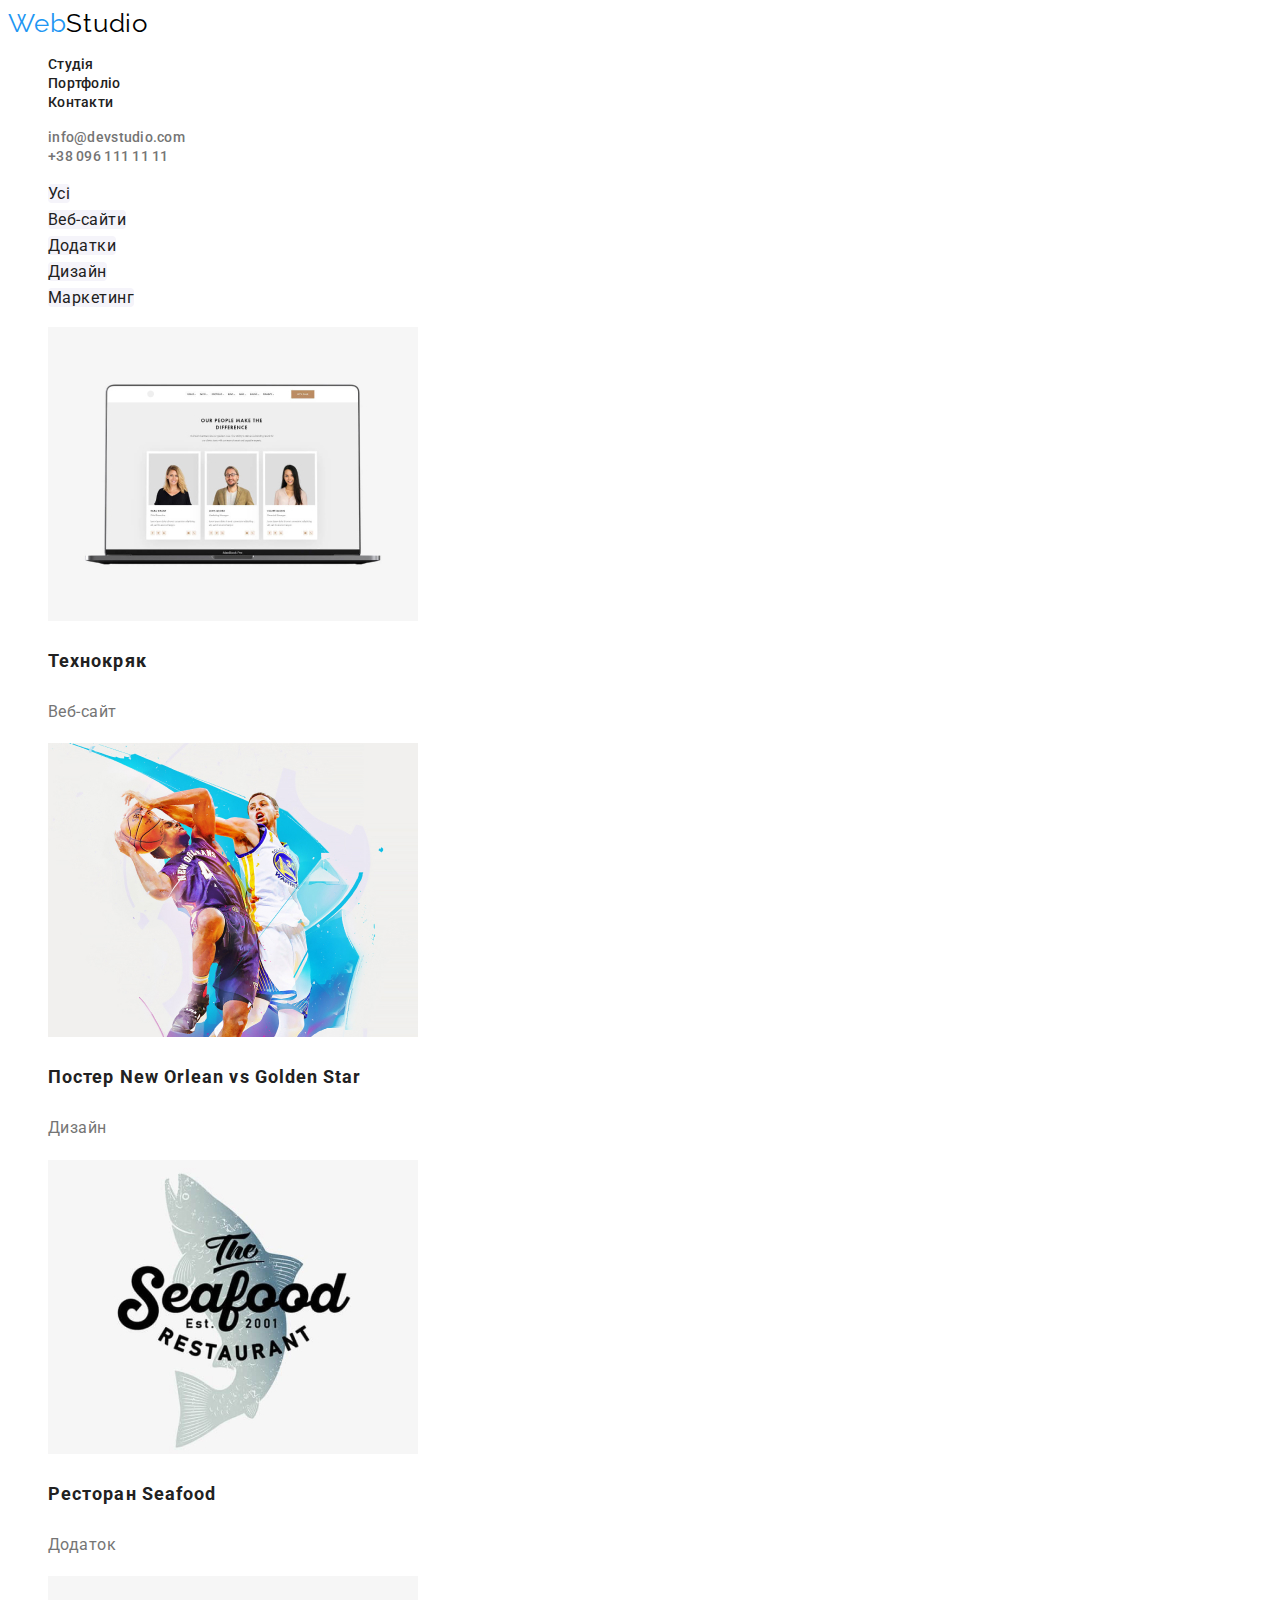
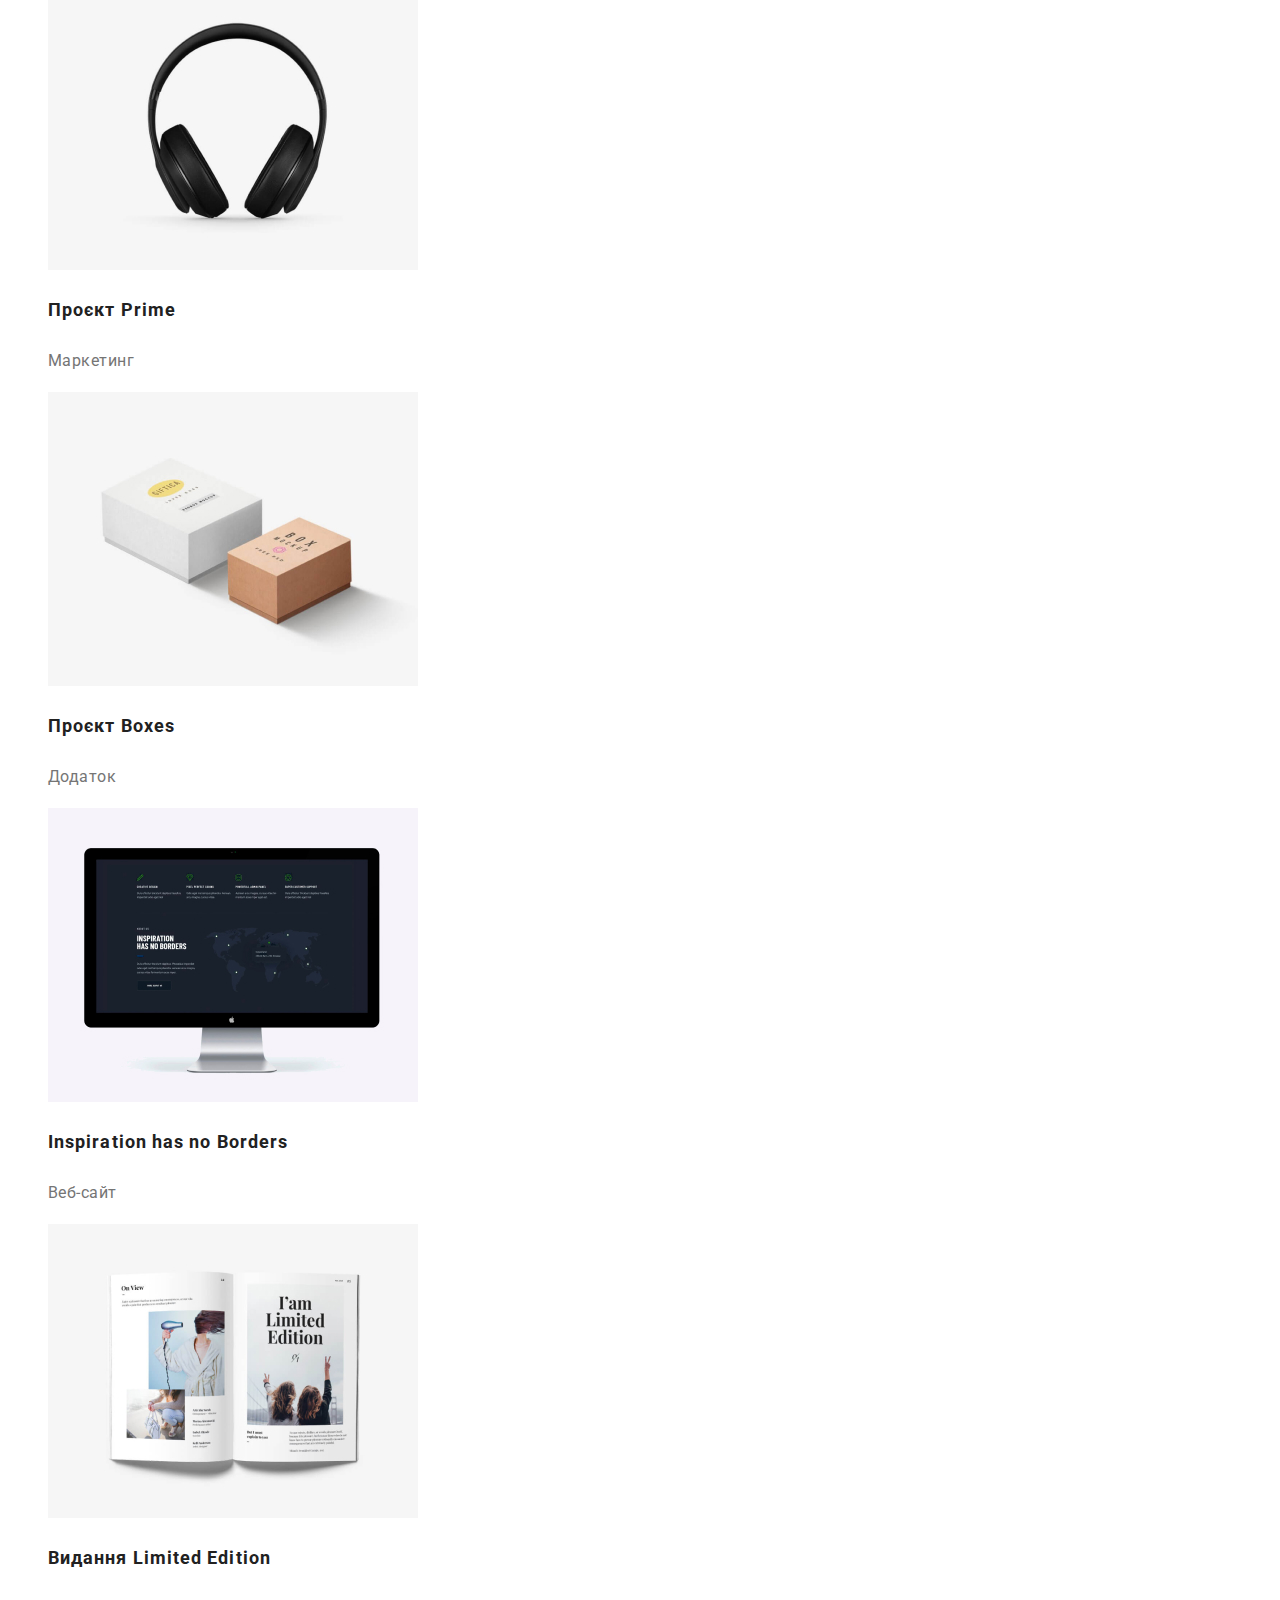
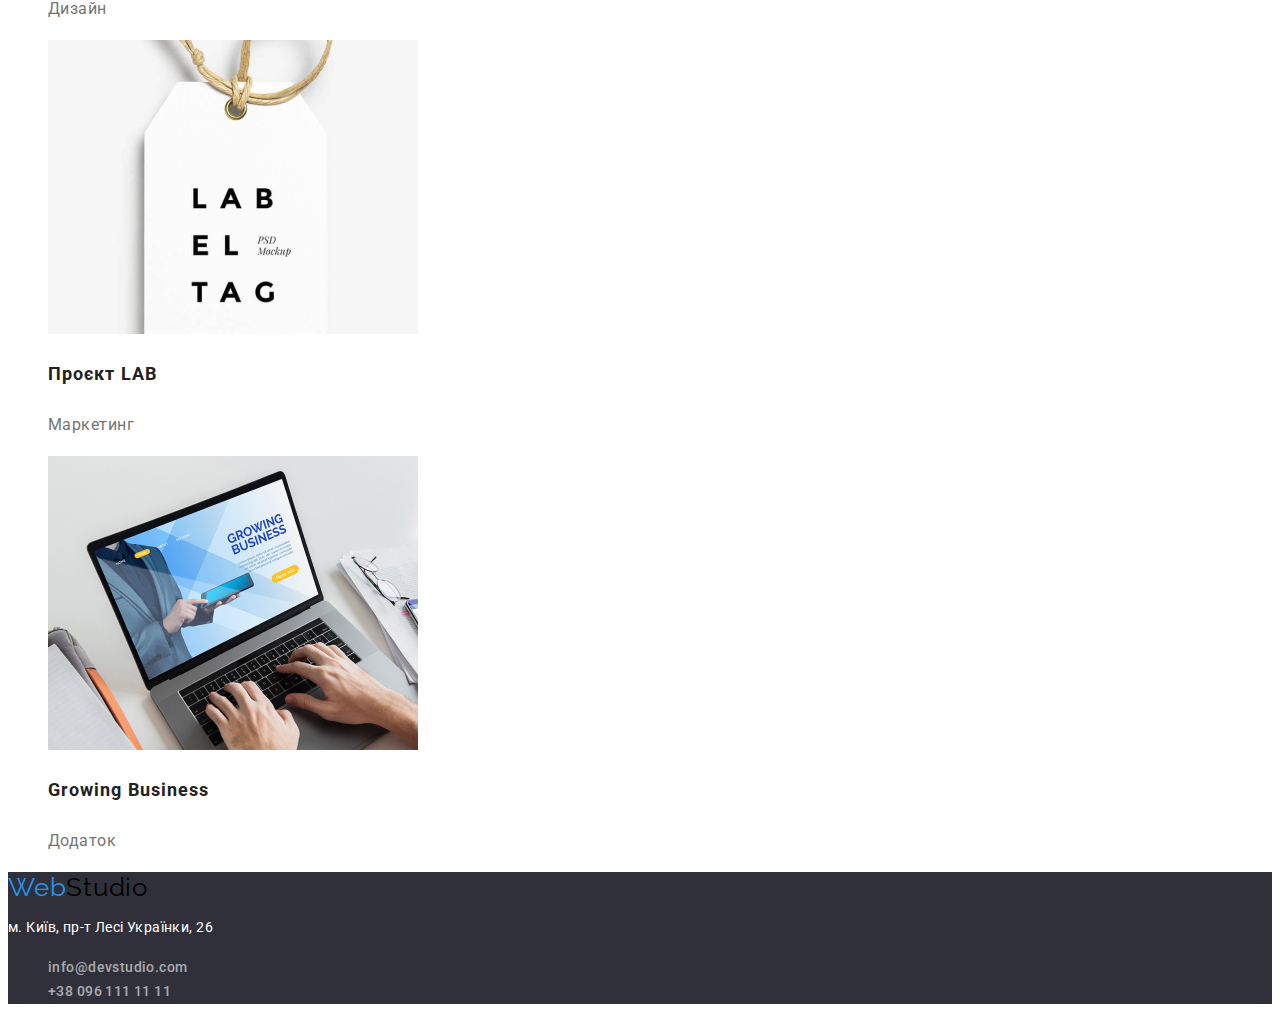
==== portfolio.html @ ef8d2dd3 "hw-2" ====
<!DOCTYPE html>
<html lang="uk">

<head>
    <meta charset="UTF-8">
    <meta name="viewport" content="width=device-width, initial-scale=1.0">
    <title>Portfolio</title>
    <link rel="stylesheet" href="./portfolio.css">
    <link
        href="https://fonts.googleapis.com/css2?family=Raleway:wght@700&family=Roboto:wght@400;500;700;900&display=swap"
        rel="stylesheet">
</head>

<body>
    <header>
        <nav>
            <a href="./index.html" class="logo"><span class="logo-item">Web</span>Studio</a>

            <ul>
                <li><a href="./studio.html" class="link">Студія</a></li>
                <li><a href="./portfolio.html" class="link">Портфоліо</a></li>
                <li><a href="" class="link">Контакти</a></li>
            </ul>
        </nav>

        <nav>
            <ul>
                <li><a href=".mailto:info@devstudio.com" class="link address-link">info@devstudio.com</a></li>
                <li><a href=".tel:+380961111111" class="link address-link">+38 096 111 11 11</a></li>
            </ul>
        </nav>
    </header>
    <main>
        <nav>
            <ul>
                <li><a href="" class="button">Усі</a></li>
                <li><a href="" class="button">Веб-сайти</a></li>
                <li><a href="" class="button">Додатки</a></li>
                <li><a href="" class="button">Дизайн</a></li>
                <li><a href="" class="button">Маркетинг</a></li>
            </ul>
        </nav>
        <section>
            <ul>
                <li><img src="./images/img01.jpg" alt="">
                    <h3>Технокряк</h3>
                    <p>Веб-сайт</p>
                </li>
                <li><img src="./images/img02.jpg" alt="">
                    <h3>Постер New Orlean vs Golden Star</h3>
                    <p>Дизайн</p>
                </li>
                <li><img src="./images/img03.jpg" alt="">
                    <h3>Ресторан Seafood</h3>
                    <p>Додаток</p>
                </li>
                <li><img src="./images/img04.jpg" alt="">
                    <h3>Проєкт Prime</h3>
                    <p>Маркетинг</p>
                </li>
                <li><img src="./images/img05.jpg" alt="">
                    <h3>Проєкт Boxes</h3>
                    <p>Додаток</p>
                </li>
                <li><img src="./images/img06.jpg" alt="">
                    <h3>Inspiration has no Borders</h3>
                    <p>Веб-сайт</p>
                </li>
                <li><img src="./images/img07.jpg" alt="">
                    <h3>Видання Limited Edition</h3>
                    <p>Дизайн</p>
                </li>
                <li><img src="./images/img08.jpg" alt="">
                    <h3>Проєкт LAB</h3>
                    <p>Маркетинг</p>
                </li>
                <li><img src="./images/img09.jpg" alt="">
                    <h3>Growing Business</h3>
                    <p>Додаток</p>
                </li>
            </ul>
        </section>
    </main>

    <footer>

        <a href="./index.html" class="logo"><span class="logo-item">Web</span>Studio</a>
        <address>

            <p>м. Київ, пр-т Лесі Українки, 26</p>
            <ul>
                <li><a href=".mailto:info@devstudio.com" class="link address-item">info@devstudio.com</a></li>
                <li><a href=".tel:+380961111111" class="link address-item">+38 096 111 11 11</a></li>
            </ul>
        </address>
    </footer>
</body>
</html>
---- portfolio.css ----
body {
    font-family: 'Roboto', sans-serif;
    color: #212121;
    background-color: #FFFFFF;
}

h3 {
    color: #212121;
    font-size: 18px;
    line-height: 2;
    letter-spacing: 1.08px;
}

p {
    color: #757575;
    font-size: 16px;
    line-height: 1.88;
    letter-spacing: 0.48px;
}

.logo {
    font-family: Raleway;
    font-size: 26px;
    letter-spacing: 0.78px;
    text-decoration: none;
    color: #000;
}

.logo-item {
    color: #2196F3;
}

.button {
    color: #212121;
    text-align: center;
    font-size: 16px;
    line-height: 1.63;
    border-radius: 4px;
    background: #F5F4FA;
    letter-spacing: 0.48px;
    text-decoration: none;
}

.button:hover,
.button:focus {
    background-color: #2196F3;
    color: #FFF;
}

.link {
    color: #212121;
    font-size: 14px;
    font-weight: 500;
    line-height: normal;
    letter-spacing: 0.28px;
    text-decoration: none;

}

.address-link {
    color: #757575;
    font-size: 14px;
    line-height: normal;
    letter-spacing: 0.28px;
}

.link:hover,
.link:focus {
    color: #2196F3;
}

ul {
    list-style: none;
}

footer {
    background-color: #2F303A;

}

address>p {
    color: #FFF;
    font-size: 14px;
    line-height: 1.71;
    letter-spacing: 0.42px;
    font-style: normal;
}

.address-item {
    color: rgba(255, 255, 255, 0.60);
    font-size: 14px;
    line-height: 1.71;
    letter-spacing: 0.42px;
    font-style: normal;
}
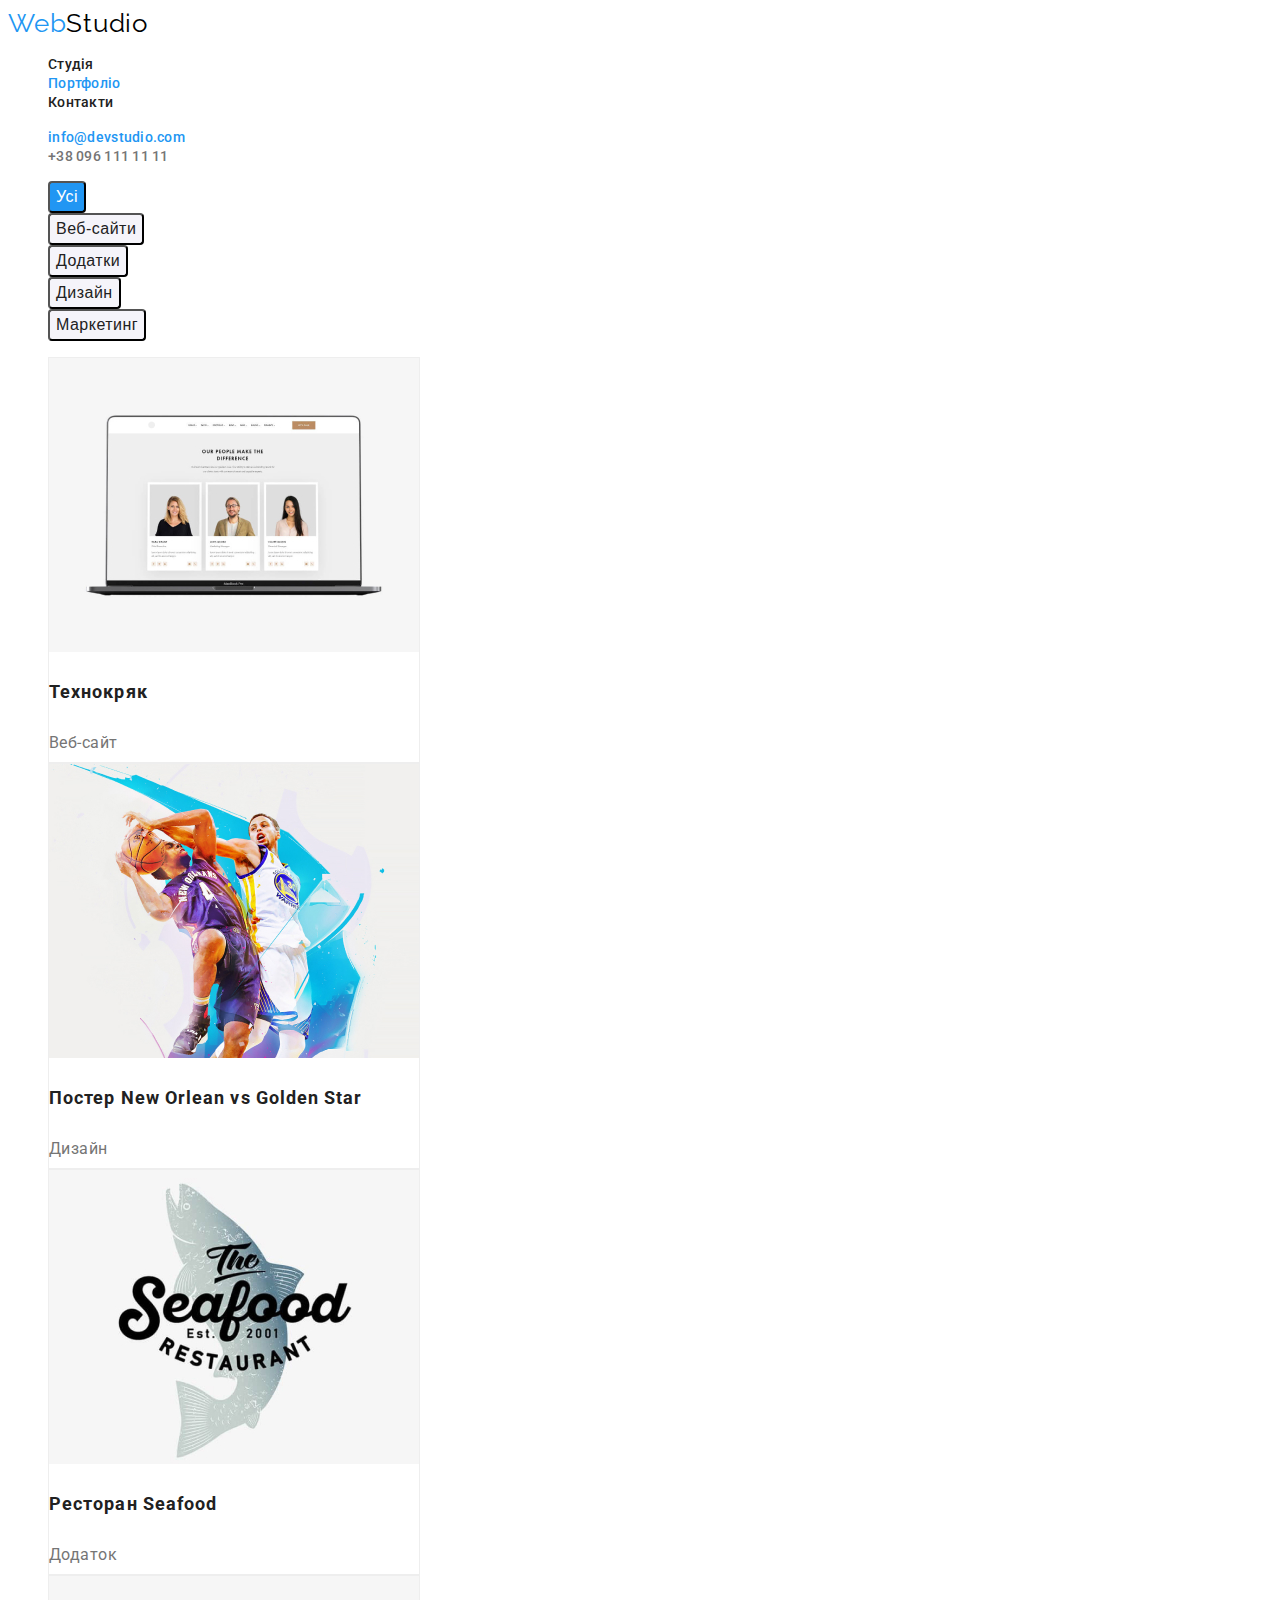
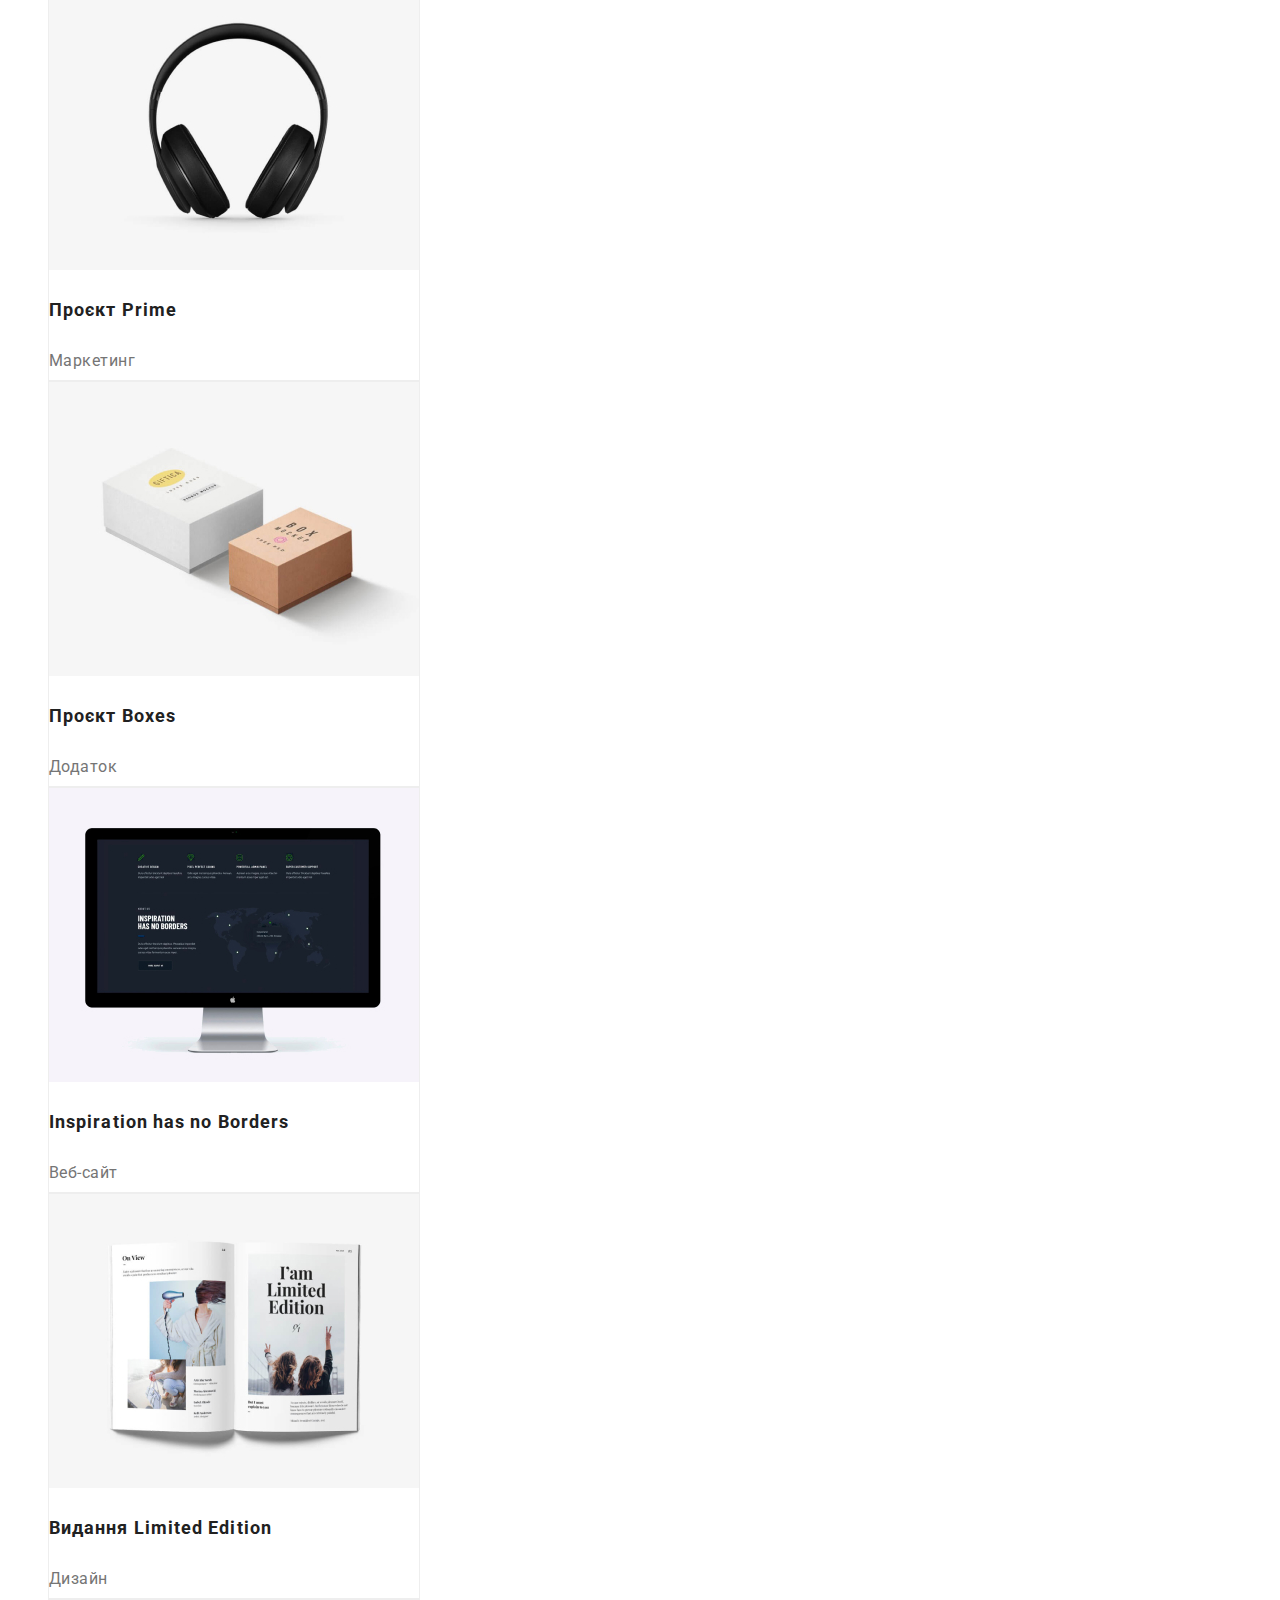
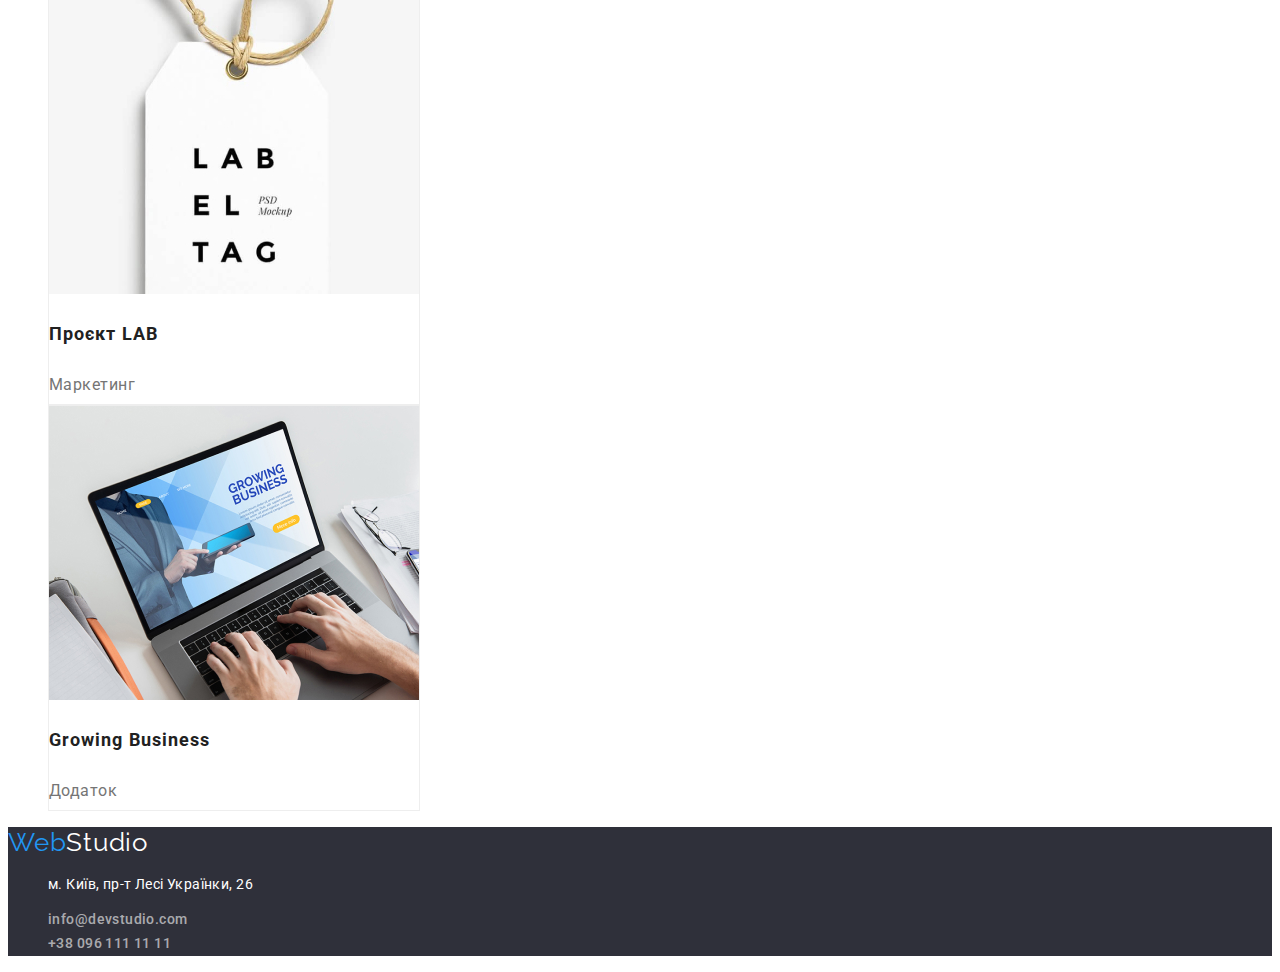
==== commit 1443c9f8: "classes hw-2" ====
--- a/portfolio.html
+++ b/portfolio.html
@@ -5,7 +5,7 @@
     <meta charset="UTF-8">
     <meta name="viewport" content="width=device-width, initial-scale=1.0">
     <title>Portfolio</title>
-    <link rel="stylesheet" href="./portfolio.css">
+    <link rel="stylesheet" href="./styles.css">
     <link
         href="https://fonts.googleapis.com/css2?family=Raleway:wght@700&family=Roboto:wght@400;500;700;900&display=swap"
         rel="stylesheet">
@@ -16,83 +16,97 @@
         <nav>
             <a href="./index.html" class="logo"><span class="logo-item">Web</span>Studio</a>
 
-            <ul>
-                <li><a href="./studio.html" class="link">Студія</a></li>
-                <li><a href="./portfolio.html" class="link">Портфоліо</a></li>
+            <ul class="list">
+                <li><a href="./index.html" class="link">Студія</a></li>
+                <li><a href="./portfolio.html" class="link active">Портфоліо</a></li>
                 <li><a href="" class="link">Контакти</a></li>
             </ul>
         </nav>
 
-        <nav>
-            <ul>
-                <li><a href=".mailto:info@devstudio.com" class="link address-link">info@devstudio.com</a></li>
-                <li><a href=".tel:+380961111111" class="link address-link">+38 096 111 11 11</a></li>
-            </ul>
-        </nav>
+        <ul class="list">
+            <li><a href="mailto:info@devstudio.com" class="link address-link active">info@devstudio.com</a></li>
+            <li><a href="tel:+380961111111" class="link address-link ">+38 096 111 11 11</a></li>
+        </ul>
     </header>
     <main>
-        <nav>
-            <ul>
-                <li><a href="" class="button">Усі</a></li>
-                <li><a href="" class="button">Веб-сайти</a></li>
-                <li><a href="" class="button">Додатки</a></li>
-                <li><a href="" class="button">Дизайн</a></li>
-                <li><a href="" class="button">Маркетинг</a></li>
+        <section>
+            <ul class="list">
+                <li> <button class="button-main current">Усі</button></li>
+                <li> <button class="button-main">Веб-сайти</button></li>
+                <li> <button class="button-main">Додатки</button></li>
+                <li> <button class="button-main">Дизайн</button></li>
+                <li> <button class="button-main">Маркетинг</button></li>
             </ul>
-        </nav>
-        <section>
-            <ul>
-                <li><img src="./images/img01.jpg" alt="">
-                    <h3>Технокряк</h3>
-                    <p>Веб-сайт</p>
+            <ul class="list">
+                <li class="container"> <a href="" class="container-link"><img src="./images/img01.jpg" alt="Веб-сайт Технокряк" width="370">
+                        <h3 class="container-title">Технокряк</h3>
+                        <p class="container-sub">Веб-сайт</p>
+                    </a>
+
                 </li>
-                <li><img src="./images/img02.jpg" alt="">
-                    <h3>Постер New Orlean vs Golden Star</h3>
-                    <p>Дизайн</p>
+                <li class="container"> <a href="" class="container-link"><img src="./images/img02.jpg" alt="Дизайн постера" width="370">
+                        <h3 class="container-title">Постер New Orlean vs Golden Star</h3>
+                        <p class="container-sub">Дизайн</p>
+                    </a>
+
                 </li>
-                <li><img src="./images/img03.jpg" alt="">
-                    <h3>Ресторан Seafood</h3>
-                    <p>Додаток</p>
+                <li class="container"> <a href="" class="container-link"><img src="./images/img03.jpg" alt="Додаток ресторану" width="370">
+                        <h3 class="container-title">Ресторан Seafood</h3>
+                        <p class="container-sub">Додаток</p>
+                    </a>
+
                 </li>
-                <li><img src="./images/img04.jpg" alt="">
-                    <h3>Проєкт Prime</h3>
-                    <p>Маркетинг</p>
+                <li class="container"><a href="" class="container-link"><img src="./images/img04.jpg" alt="Маркетинг проєкту" width="370">
+                        <h3 class="container-title">Проєкт Prime</h3>
+                        <p class="container-sub">Маркетинг</p>
+                    </a>
+
                 </li>
-                <li><img src="./images/img05.jpg" alt="">
-                    <h3>Проєкт Boxes</h3>
-                    <p>Додаток</p>
+                <li class="container"> <a href="" class="container-link"><img src="./images/img05.jpg" alt="Додаток проєкту Boxes" width="370">
+                        <h3 class="container-title">Проєкт Boxes</h3>
+                        <p class="container-sub">Додаток</p>
+                    </a>
+
                 </li>
-                <li><img src="./images/img06.jpg" alt="">
-                    <h3>Inspiration has no Borders</h3>
-                    <p>Веб-сайт</p>
+                <li class="container"><a href="" class="container-link"><img src="./images/img06.jpg" alt="Веб-сайт Inspiration has no Borders"
+                            width="370">
+                        <h3 class="container-title">Inspiration has no Borders</h3>
+                        <p class="container-sub">Веб-сайт</p>
+                    </a>
                 </li>
-                <li><img src="./images/img07.jpg" alt="">
-                    <h3>Видання Limited Edition</h3>
-                    <p>Дизайн</p>
+                <li class="container"> <a href="" class="container-link"><img src="./images/img07.jpg" alt="Дизайн видання" width="370">
+                        <h3 class="container-title">Видання Limited Edition</h3>
+                        <p class="container-sub">Дизайн</p>
+                    </a>
                 </li>
-                <li><img src="./images/img08.jpg" alt="">
-                    <h3>Проєкт LAB</h3>
-                    <p>Маркетинг</p>
+                <li class="container"><a href="" class="container-link"><img src="./images/img08.jpg" alt="Маркетинг Проєкту LAB" width="370">
+                        <h3 class="container-title">Проєкт LAB</h3>
+                        <p class="container-sub">Маркетинг</p>
+                    </a>
                 </li>
-                <li><img src="./images/img09.jpg" alt="">
-                    <h3>Growing Business</h3>
-                    <p>Додаток</p>
+                <li class="container"><a href="" class="container-link"><img src="./images/img09.jpg" alt="Додаток Growing Business"
+                            width="370">
+                        <h3 class="container-title">Growing Business</h3>
+                        <p class="container-sub">Додаток</p>
+                    </a>
                 </li>
             </ul>
         </section>
     </main>
 
-    <footer>
+    <footer class="footer">
 
-        <a href="./index.html" class="logo"><span class="logo-item">Web</span>Studio</a>
+        <a href="./index.html" class="logo-footer"><span class="logo-item">Web</span>Studio</a>
         <address>
-
-            <p>м. Київ, пр-т Лесі Українки, 26</p>
-            <ul>
-                <li><a href=".mailto:info@devstudio.com" class="link address-item">info@devstudio.com</a></li>
-                <li><a href=".tel:+380961111111" class="link address-item">+38 096 111 11 11</a></li>
+            <ul class="list">
+                <li>
+                    <p class="address-text">м. Київ, пр-т Лесі Українки, 26</p>
+                </li>
+                <li><a href="mailto:info@devstudio.com" class="link address-item">info@devstudio.com</a></li>
+                <li><a href="tel:+380961111111" class="link address-item">+38 096 111 11 11</a></li>
             </ul>
         </address>
     </footer>
 </body>
+
 </html>--- a/styles.css
+++ b/styles.css
@@ -0,0 +1,208 @@
+:root {
+    --text-color: #757575;
+    --title-color: #212121;
+    --background-color: #2F303A;
+    --accent-color: #2196F3;
+    --accent-text-color: #FFFFFF;
+}
+
+body {
+    font-family: 'Roboto', sans-serif;
+    color: var(--title-color);
+    background-color: var(--accent-text-color);
+}
+
+/* Заголовки */
+.work-title,
+.team-title {
+    font-size: 36px;
+    line-height: 1.17;
+    letter-spacing: 0.03em;
+    text-align: center;
+    font-style: normal;
+    font-weight: 700;
+}
+
+.future-title {
+    font-size: 14px;
+    line-height: 1.14;
+    letter-spacing: 0.03em;
+    text-transform: uppercase;
+}
+
+/* Абзац */
+.future-text {
+    font-size: 14px;
+    line-height: 1.7;
+    letter-spacing: 0.03em;
+    color: var(--text-color);
+    font-style: normal;
+    font-weight: 400;
+}
+
+.team-text {
+    color: var(--text-color);
+    font-family: Roboto;
+    font-size: 16px;
+    line-height: normal;
+    letter-spacing: 0.48px;
+}
+
+/* Герой */
+.order-title {
+    font-size: 44px;
+    line-height: 1.37;
+    letter-spacing: 0.06em;
+    text-align: center;
+    color: var(--accent-text-color);
+    text-transform: uppercase;
+
+}
+
+.order {
+    background-color: var(--background-color);
+    text-align: center;
+}
+
+.order-button {
+    border-radius: 4px;
+    color: var(--accent-text-color);
+    text-align: center;
+    font-size: 16px;
+    line-height: 1.88;
+    letter-spacing: 0.96px;
+    background-color: var(--accent-color);
+}
+
+/* Логотип */
+.logo {
+    font-family: Raleway;
+    font-size: 26px;
+    letter-spacing: 0.78px;
+    text-decoration: none;
+    color: #000;
+}
+
+.logo-footer {
+    font-family: Raleway;
+    font-size: 26px;
+    letter-spacing: 0.78px;
+    text-decoration: none;
+    color: var(--accent-text-color);
+}
+
+.logo-item {
+    color: var(--accent-color);
+}
+
+/* Ссылки */
+.link {
+    color: var(--title-color);
+    font-size: 14px;
+    font-weight: 500;
+    line-height: normal;
+    letter-spacing: 0.28px;
+    text-decoration: none;
+
+}
+
+.address-link {
+    color: var(--text-color);
+    font-size: 14px;
+    line-height: normal;
+    letter-spacing: 0.28px;
+}
+
+.link:hover,
+.link:focus {
+    color: var(--accent-color);
+}
+
+.list {
+    list-style: none;
+}
+
+/* Футер */
+.footer {
+    background-color: var(--background-color);
+
+}
+
+.address-text {
+    color: var(--accent-text-color);
+    font-size: 14px;
+    line-height: 1.71;
+    letter-spacing: 0.42px;
+    font-style: normal;
+    width: 231px;
+    height: 21px;
+    flex-shrink: 0;
+}
+
+.address-item {
+    color: rgba(255, 255, 255, 0.60);
+    font-size: 14px;
+    line-height: 1.71;
+    letter-spacing: 0.42px;
+    font-style: normal;
+    width: 231px;
+    height: 21px;
+    flex-shrink: 0;
+}
+
+/* Портфоліо */
+.active {
+    color: var(--accent-color);
+}
+
+.button-main {
+    font-size: 16px;
+    font-weight: 500;
+    line-height: 1.63;
+    letter-spacing: 0.48px;
+    color: var(--title-color);
+    border-radius: 4px;
+    background: #F5F4FA;
+    font-style: normal;
+}
+
+.button-main:hover,
+.button-main:focus {
+    background-color: var(--accent-color);
+    color: var(--accent-text-color);
+}
+.current {
+    background-color: var(--accent-color);
+    color: var(--accent-text-color);
+}
+
+.container {
+    border: 1px solid #EEE;
+    background-color: var(--accent-text-color);
+    width: 370px;
+    height: 404px;
+    flex-shrink: 0;
+}
+
+.container-title {
+    color: var(--title-color);
+    font-size: 18px;
+    font-style: normal;
+    font-weight: 700;
+    line-height: 2;
+    letter-spacing: 1.08px;
+    text-decoration: none;
+}
+
+.container-link {
+    text-decoration: none;
+}
+
+.container-sub {
+    font-size: 16px;
+    font-style: normal;
+    font-weight: 400;
+    line-height: 1.88;
+    letter-spacing: 0.48px;
+    color: var(--text-color);
+}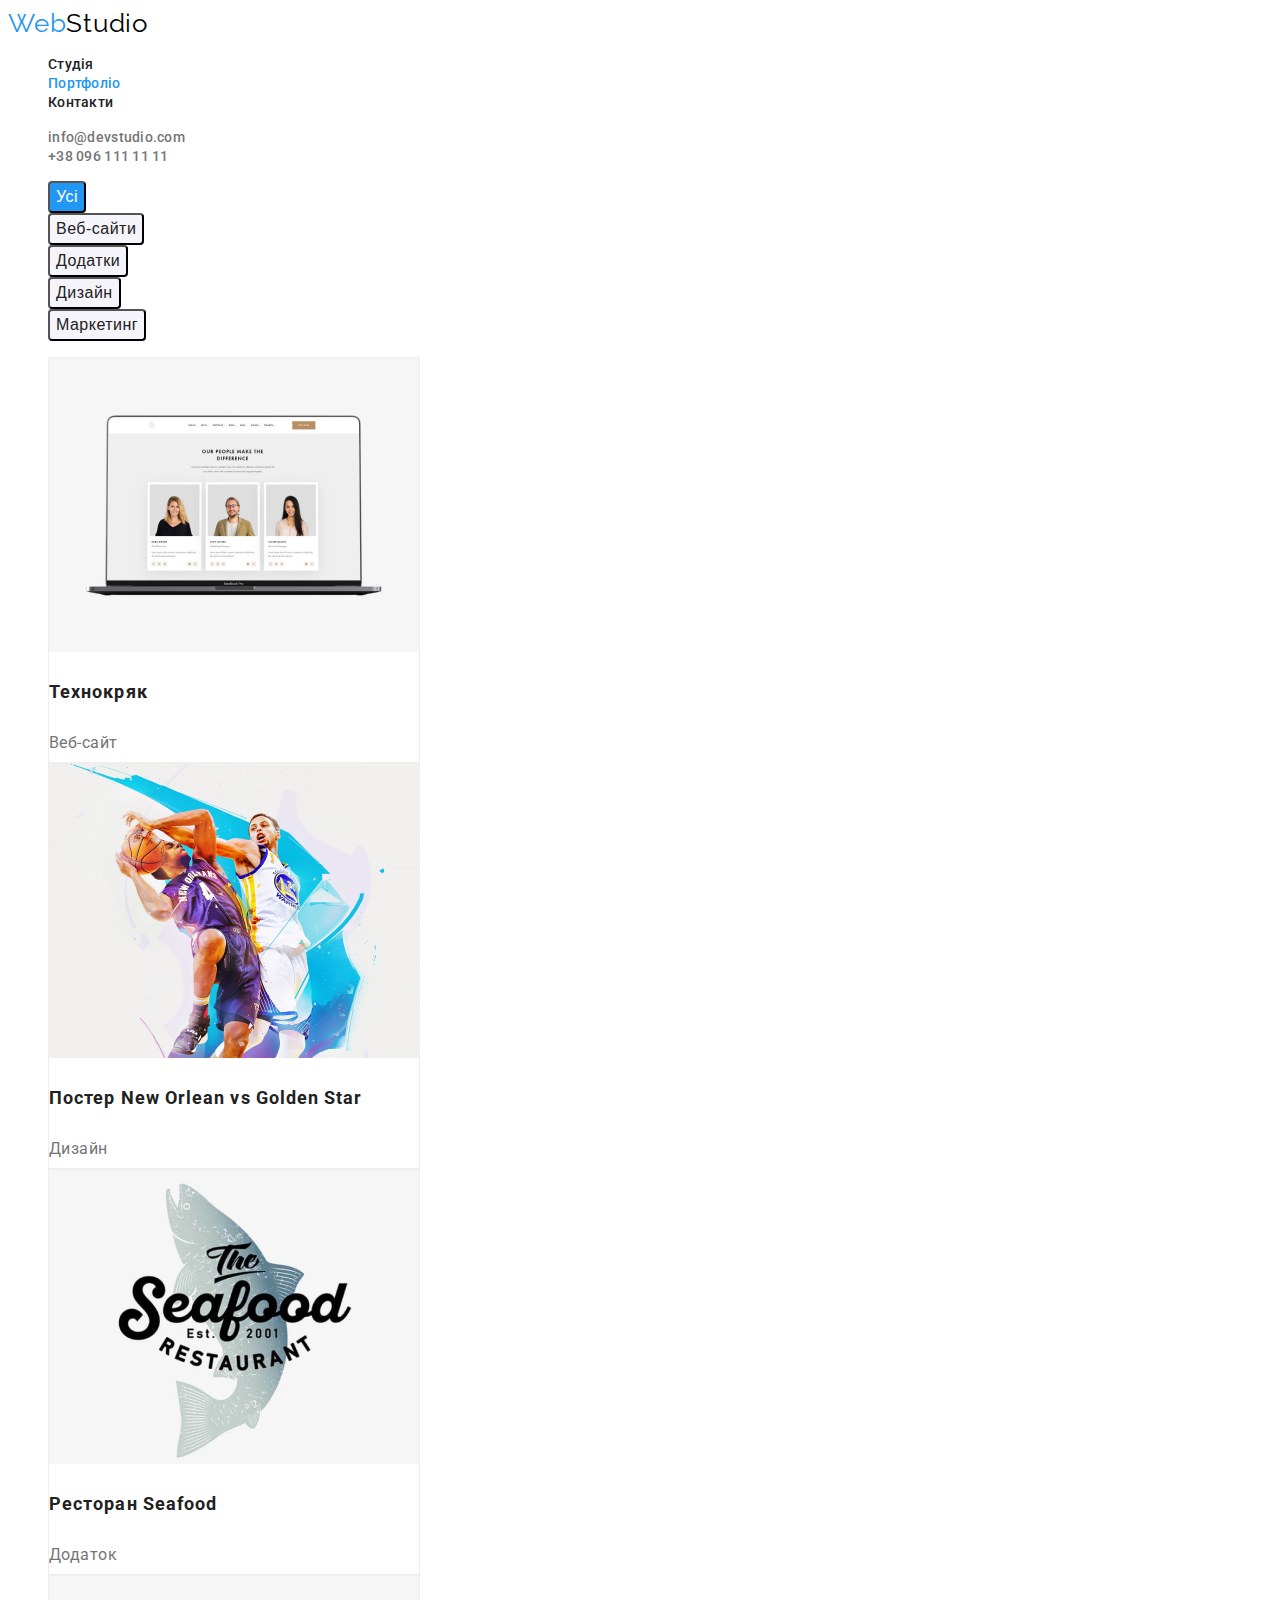
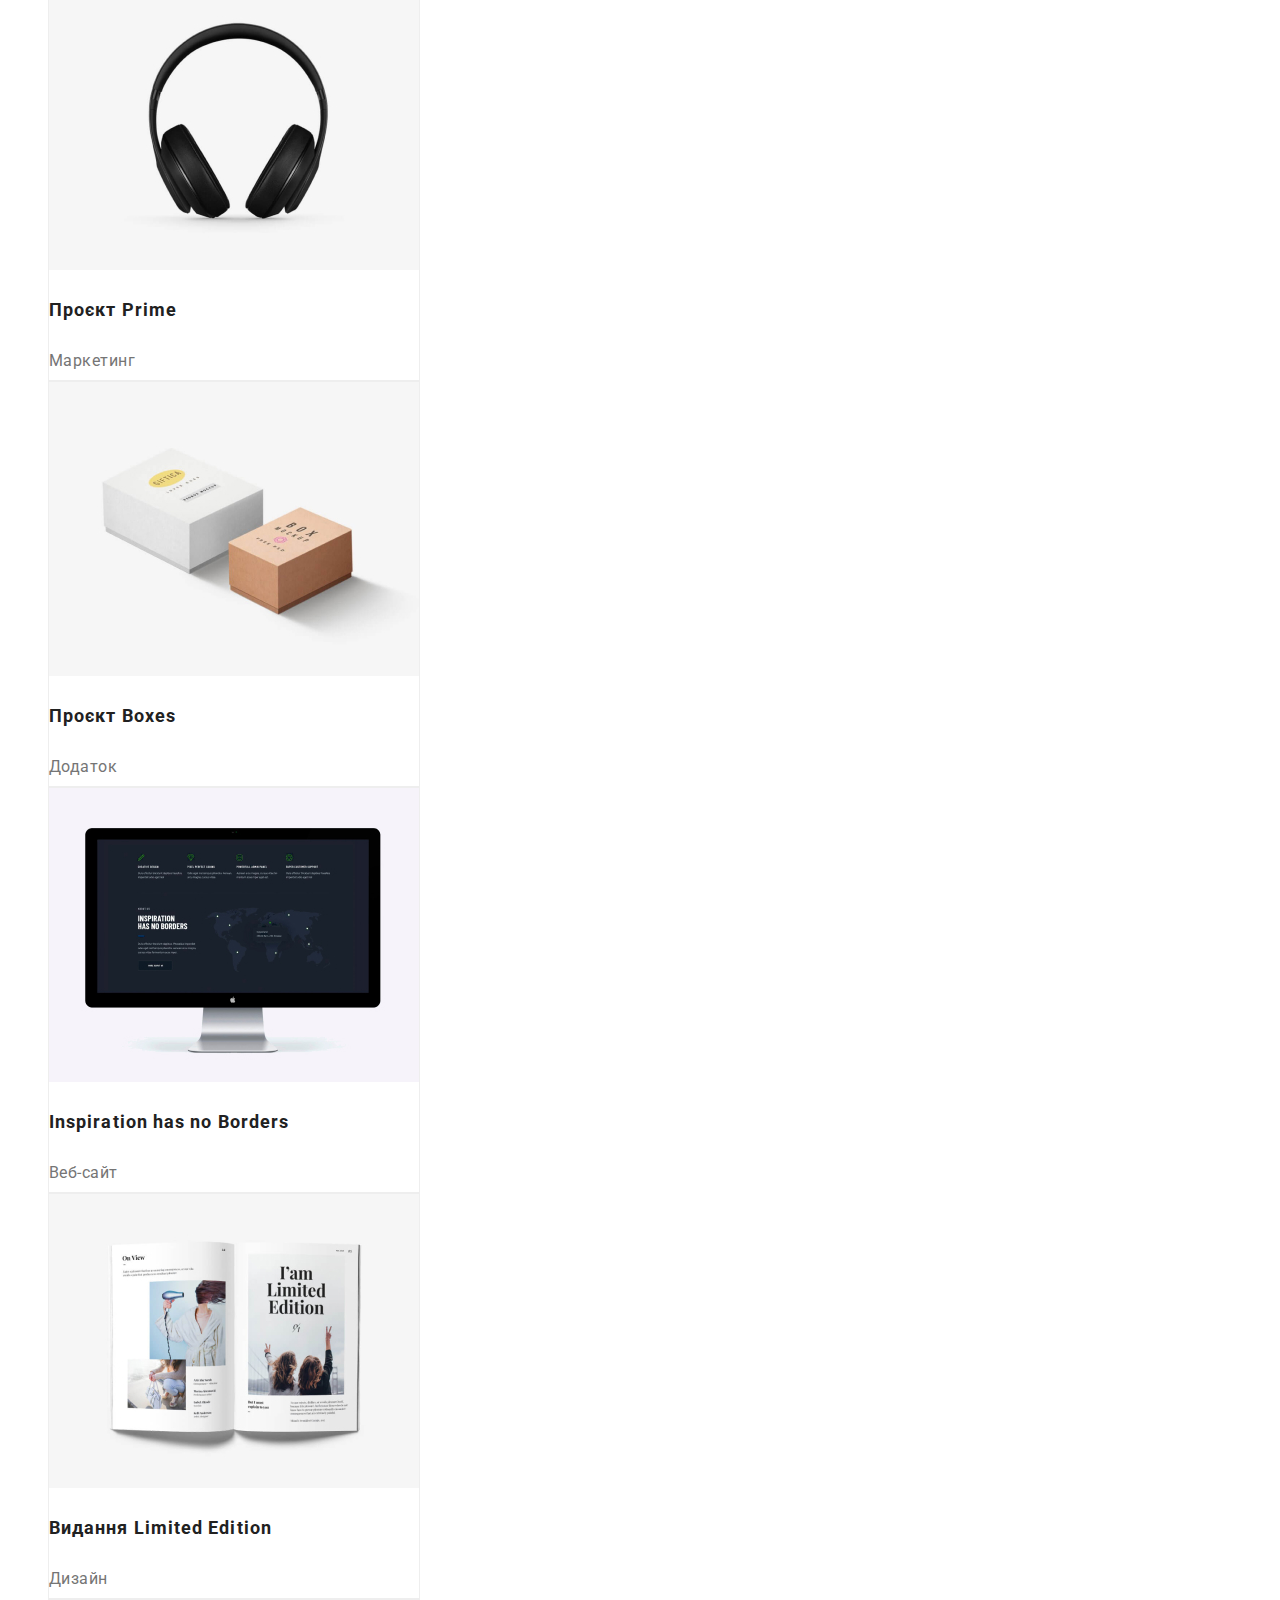
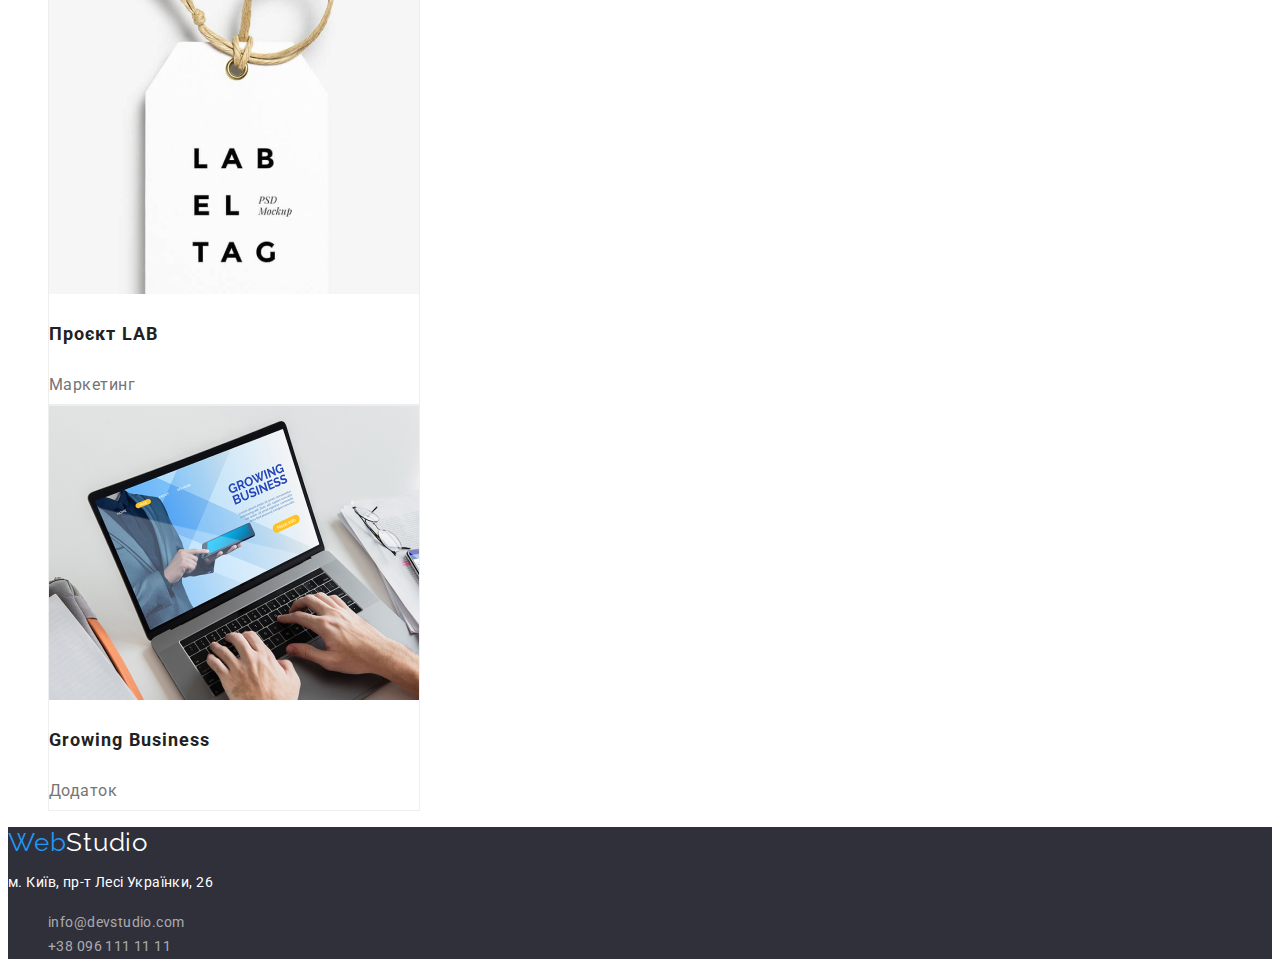
==== commit 4e7a29de: "add h3 style, correct link" ====
--- a/portfolio.html
+++ b/portfolio.html
@@ -24,7 +24,7 @@
         </nav>
 
         <ul class="list">
-            <li><a href="mailto:info@devstudio.com" class="link address-link active">info@devstudio.com</a></li>
+            <li><a href="mailto:info@devstudio.com" class="link address-link">info@devstudio.com</a></li>
             <li><a href="tel:+380961111111" class="link address-link ">+38 096 111 11 11</a></li>
         </ul>
     </header>
@@ -38,54 +38,61 @@
                 <li> <button class="button-main">Маркетинг</button></li>
             </ul>
             <ul class="list">
-                <li class="container"> <a href="" class="container-link"><img src="./images/img01.jpg" alt="Веб-сайт Технокряк" width="370">
+                <li class="container"> <a href="" class="container-link"><img src="./images/img01.jpg"
+                            alt="Веб-сайт Технокряк" width="370">
                         <h3 class="container-title">Технокряк</h3>
                         <p class="container-sub">Веб-сайт</p>
                     </a>
 
                 </li>
-                <li class="container"> <a href="" class="container-link"><img src="./images/img02.jpg" alt="Дизайн постера" width="370">
+                <li class="container"> <a href="" class="container-link"><img src="./images/img02.jpg"
+                            alt="Дизайн постера" width="370">
                         <h3 class="container-title">Постер New Orlean vs Golden Star</h3>
                         <p class="container-sub">Дизайн</p>
                     </a>
 
                 </li>
-                <li class="container"> <a href="" class="container-link"><img src="./images/img03.jpg" alt="Додаток ресторану" width="370">
+                <li class="container"> <a href="" class="container-link"><img src="./images/img03.jpg"
+                            alt="Додаток ресторану" width="370">
                         <h3 class="container-title">Ресторан Seafood</h3>
                         <p class="container-sub">Додаток</p>
                     </a>
 
                 </li>
-                <li class="container"><a href="" class="container-link"><img src="./images/img04.jpg" alt="Маркетинг проєкту" width="370">
+                <li class="container"><a href="" class="container-link"><img src="./images/img04.jpg"
+                            alt="Маркетинг проєкту" width="370">
                         <h3 class="container-title">Проєкт Prime</h3>
                         <p class="container-sub">Маркетинг</p>
                     </a>
 
                 </li>
-                <li class="container"> <a href="" class="container-link"><img src="./images/img05.jpg" alt="Додаток проєкту Boxes" width="370">
+                <li class="container"> <a href="" class="container-link"><img src="./images/img05.jpg"
+                            alt="Додаток проєкту Boxes" width="370">
                         <h3 class="container-title">Проєкт Boxes</h3>
                         <p class="container-sub">Додаток</p>
                     </a>
 
                 </li>
-                <li class="container"><a href="" class="container-link"><img src="./images/img06.jpg" alt="Веб-сайт Inspiration has no Borders"
-                            width="370">
+                <li class="container"><a href="" class="container-link"><img src="./images/img06.jpg"
+                            alt="Веб-сайт Inspiration has no Borders" width="370">
                         <h3 class="container-title">Inspiration has no Borders</h3>
                         <p class="container-sub">Веб-сайт</p>
                     </a>
                 </li>
-                <li class="container"> <a href="" class="container-link"><img src="./images/img07.jpg" alt="Дизайн видання" width="370">
+                <li class="container"> <a href="" class="container-link"><img src="./images/img07.jpg"
+                            alt="Дизайн видання" width="370">
                         <h3 class="container-title">Видання Limited Edition</h3>
                         <p class="container-sub">Дизайн</p>
                     </a>
                 </li>
-                <li class="container"><a href="" class="container-link"><img src="./images/img08.jpg" alt="Маркетинг Проєкту LAB" width="370">
+                <li class="container"><a href="" class="container-link"><img src="./images/img08.jpg"
+                            alt="Маркетинг Проєкту LAB" width="370">
                         <h3 class="container-title">Проєкт LAB</h3>
                         <p class="container-sub">Маркетинг</p>
                     </a>
                 </li>
-                <li class="container"><a href="" class="container-link"><img src="./images/img09.jpg" alt="Додаток Growing Business"
-                            width="370">
+                <li class="container"><a href="" class="container-link"><img src="./images/img09.jpg"
+                            alt="Додаток Growing Business" width="370">
                         <h3 class="container-title">Growing Business</h3>
                         <p class="container-sub">Додаток</p>
                     </a>
@@ -98,10 +105,8 @@
 
         <a href="./index.html" class="logo-footer"><span class="logo-item">Web</span>Studio</a>
         <address>
+            <p class="address-text">м. Київ, пр-т Лесі Українки, 26</p>
             <ul class="list">
-                <li>
-                    <p class="address-text">м. Київ, пр-т Лесі Українки, 26</p>
-                </li>
                 <li><a href="mailto:info@devstudio.com" class="link address-item">info@devstudio.com</a></li>
                 <li><a href="tel:+380961111111" class="link address-item">+38 096 111 11 11</a></li>
             </ul>
--- a/styles.css
+++ b/styles.css
@@ -30,6 +30,15 @@
     text-transform: uppercase;
 }
 
+.team-item {
+    color: var(--title-color);
+    font-size: 16px;
+    font-style: normal;
+    font-weight: 500;
+    line-height: normal;
+    letter-spacing: 0.48px;
+}
+
 /* Абзац */
 .future-text {
     font-size: 14px;
@@ -99,18 +108,21 @@
 .link {
     color: var(--title-color);
     font-size: 14px;
+    font-style: normal;
     font-weight: 500;
     line-height: normal;
     letter-spacing: 0.28px;
     text-decoration: none;
-
 }
 
 .address-link {
     color: var(--text-color);
     font-size: 14px;
+    font-weight: 500;
     line-height: normal;
     letter-spacing: 0.28px;
+    text-decoration: none;
+
 }
 
 .link:hover,
@@ -134,9 +146,6 @@
     line-height: 1.71;
     letter-spacing: 0.42px;
     font-style: normal;
-    width: 231px;
-    height: 21px;
-    flex-shrink: 0;
 }
 
 .address-item {
@@ -145,9 +154,9 @@
     line-height: 1.71;
     letter-spacing: 0.42px;
     font-style: normal;
-    width: 231px;
-    height: 21px;
-    flex-shrink: 0;
+    font-weight: 400;
+    text-decoration: none;
+
 }
 
 /* Портфоліо */
@@ -171,6 +180,7 @@
     background-color: var(--accent-color);
     color: var(--accent-text-color);
 }
+
 .current {
     background-color: var(--accent-color);
     color: var(--accent-text-color);
